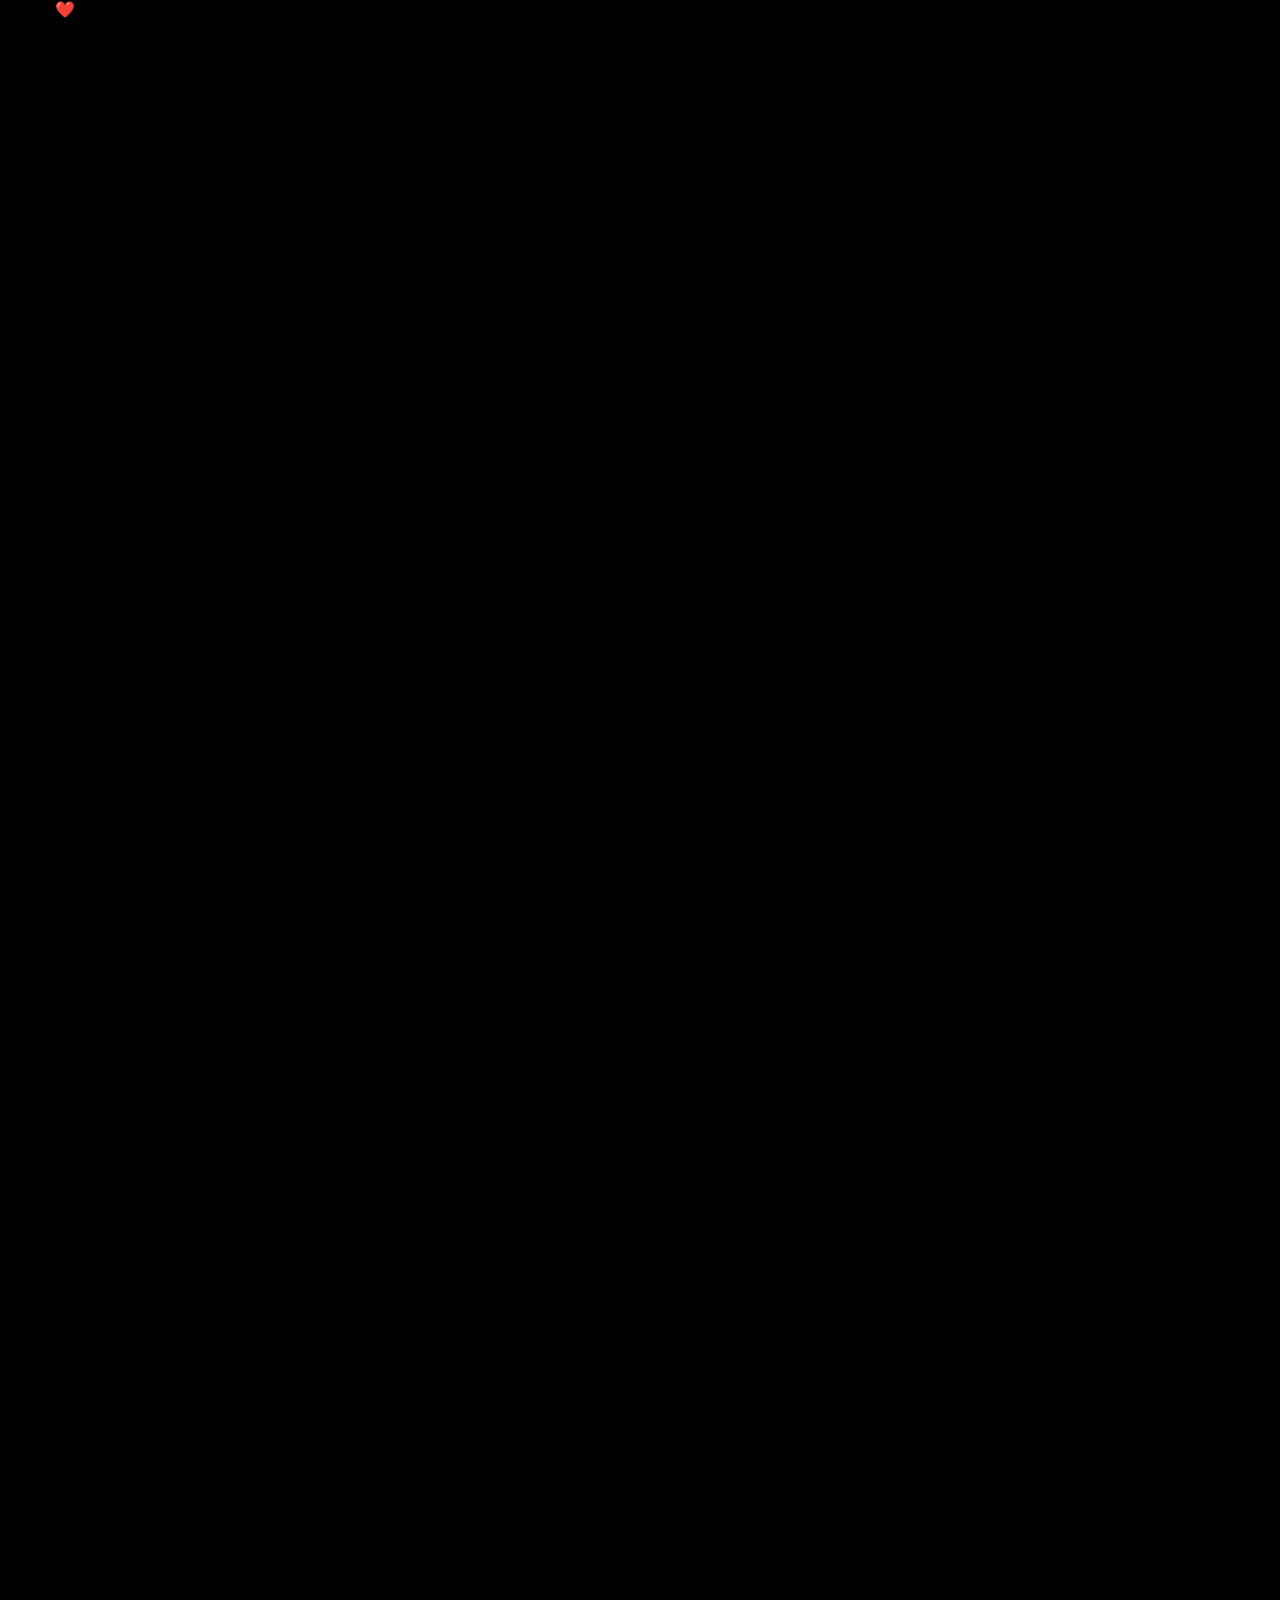
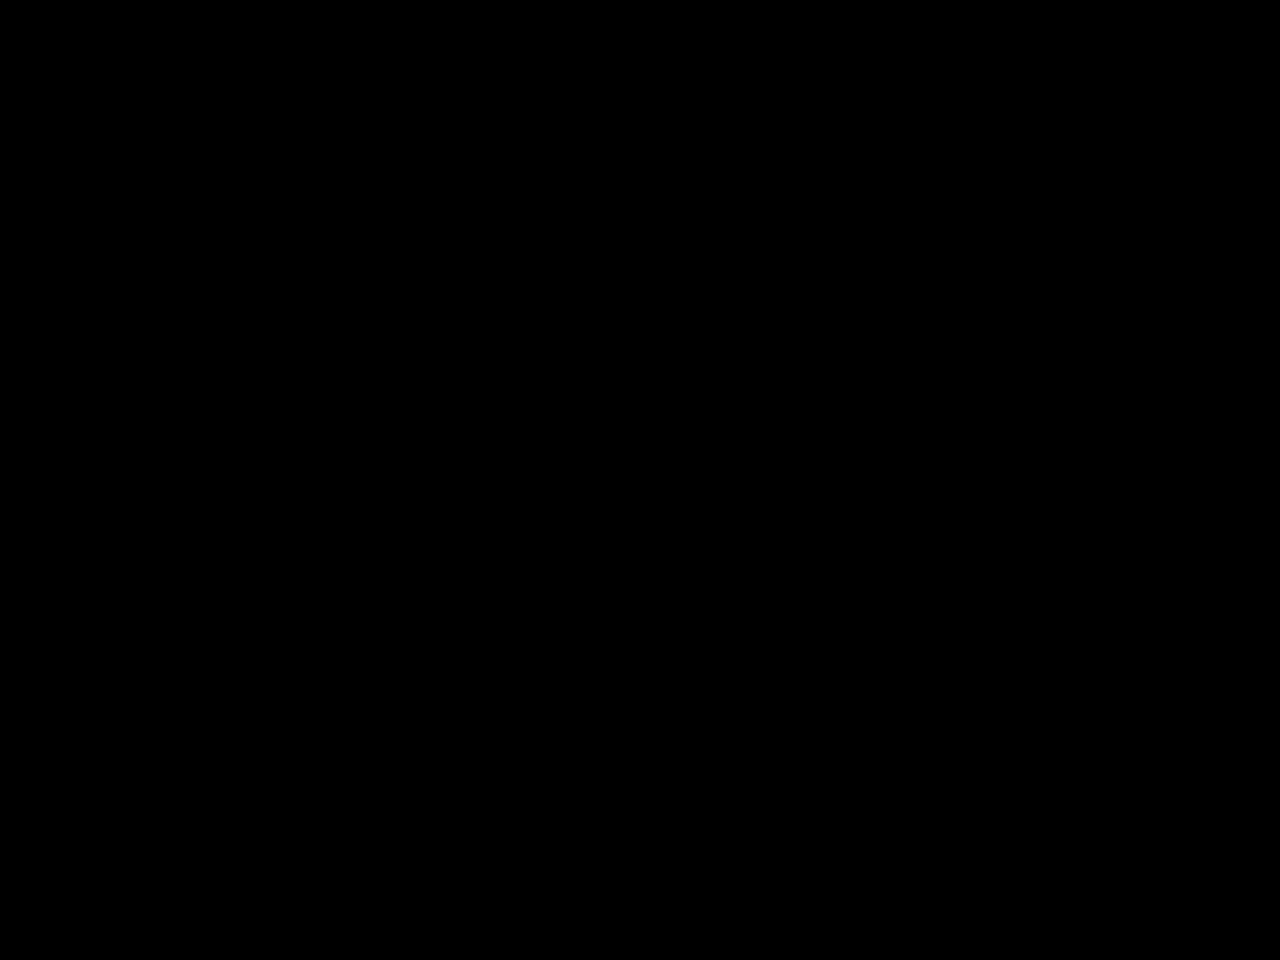
==== index.html @ 466c4f2f "haha" ====
<!DOCTYPE html>
<html>
<head>
<title>Ptit Cadeau Pour Ayou</title>
<meta lang="fr">
<meta charset="utf-8">
<meta name="viewport" content="width=device-width, initial-scale=1.0, minimum-scale=1.0, maximum-scale=1.0, user-scalable=no, viewport-fit=cover">
<meta http-equiv="X-UA-Compatible" content="ie=edge">
<link href="https://fonts.googleapis.com/css2?family=Cedarville+Cursive&family=Finger+Paint&family=Poppins&family=Kaushan+Script&family=Montserrat&family=Roboto&display=swap" rel="stylesheet">
<script src="https://ajax.googleapis.com/ajax/libs/jquery/3.5.1/jquery.min.js"></script>
<link rel="stylesheet" href=" style.css">
</head>
<body>
    <header>
        <div class="title">Pour toi ❤️</div>
        <div class="boxes">
            <div class="first-box">
                <div class="firstbody"></div>
            </div>
            <div class="second-box">
                <div class="secondbody"></div>
            </div>
            <div class="first-box">
                <div class="thirdbody"></div>
            </div>
        </div>
    </header>
    <script src="app.js"></script>
</body>
</html>
---- style.css ----
* {
    margin: 0;
    padding: 0;
    box-sizing: border-box;
}

body {
    height: 200vw;
    background-color: #000;
}

@media only screen and (max-width: 575px) {
    body {
        background-color: #000 ;
        /*position: fixed;*/
        /*overflow: hidden;*/
    }
    .boxes {
        position: absolute;
    }
    .firstbody{
        position: absolute;
        background-color: #8D8D8D;
        padding: 18vw 40vw;
        top: 50vw;
        left: 10vw;
        border-radius: 5vw;
        opacity: 1;
    }
    .secondbody{
        position: absolute;
        background-color: #8D8D8D;
        padding: 18vw 40vw;
        top: 100vw;
        left: 10vw;
        border-radius: 5vw;
        opacity: 1;
    }
    .thirdbody{
        position: absolute;
        background-color: #8D8D8D;
        padding: 18vw 40vw;
        top: 150vw;
        left: 10vw;
        border-radius: 5vw;
        opacity: 1;
    }
}
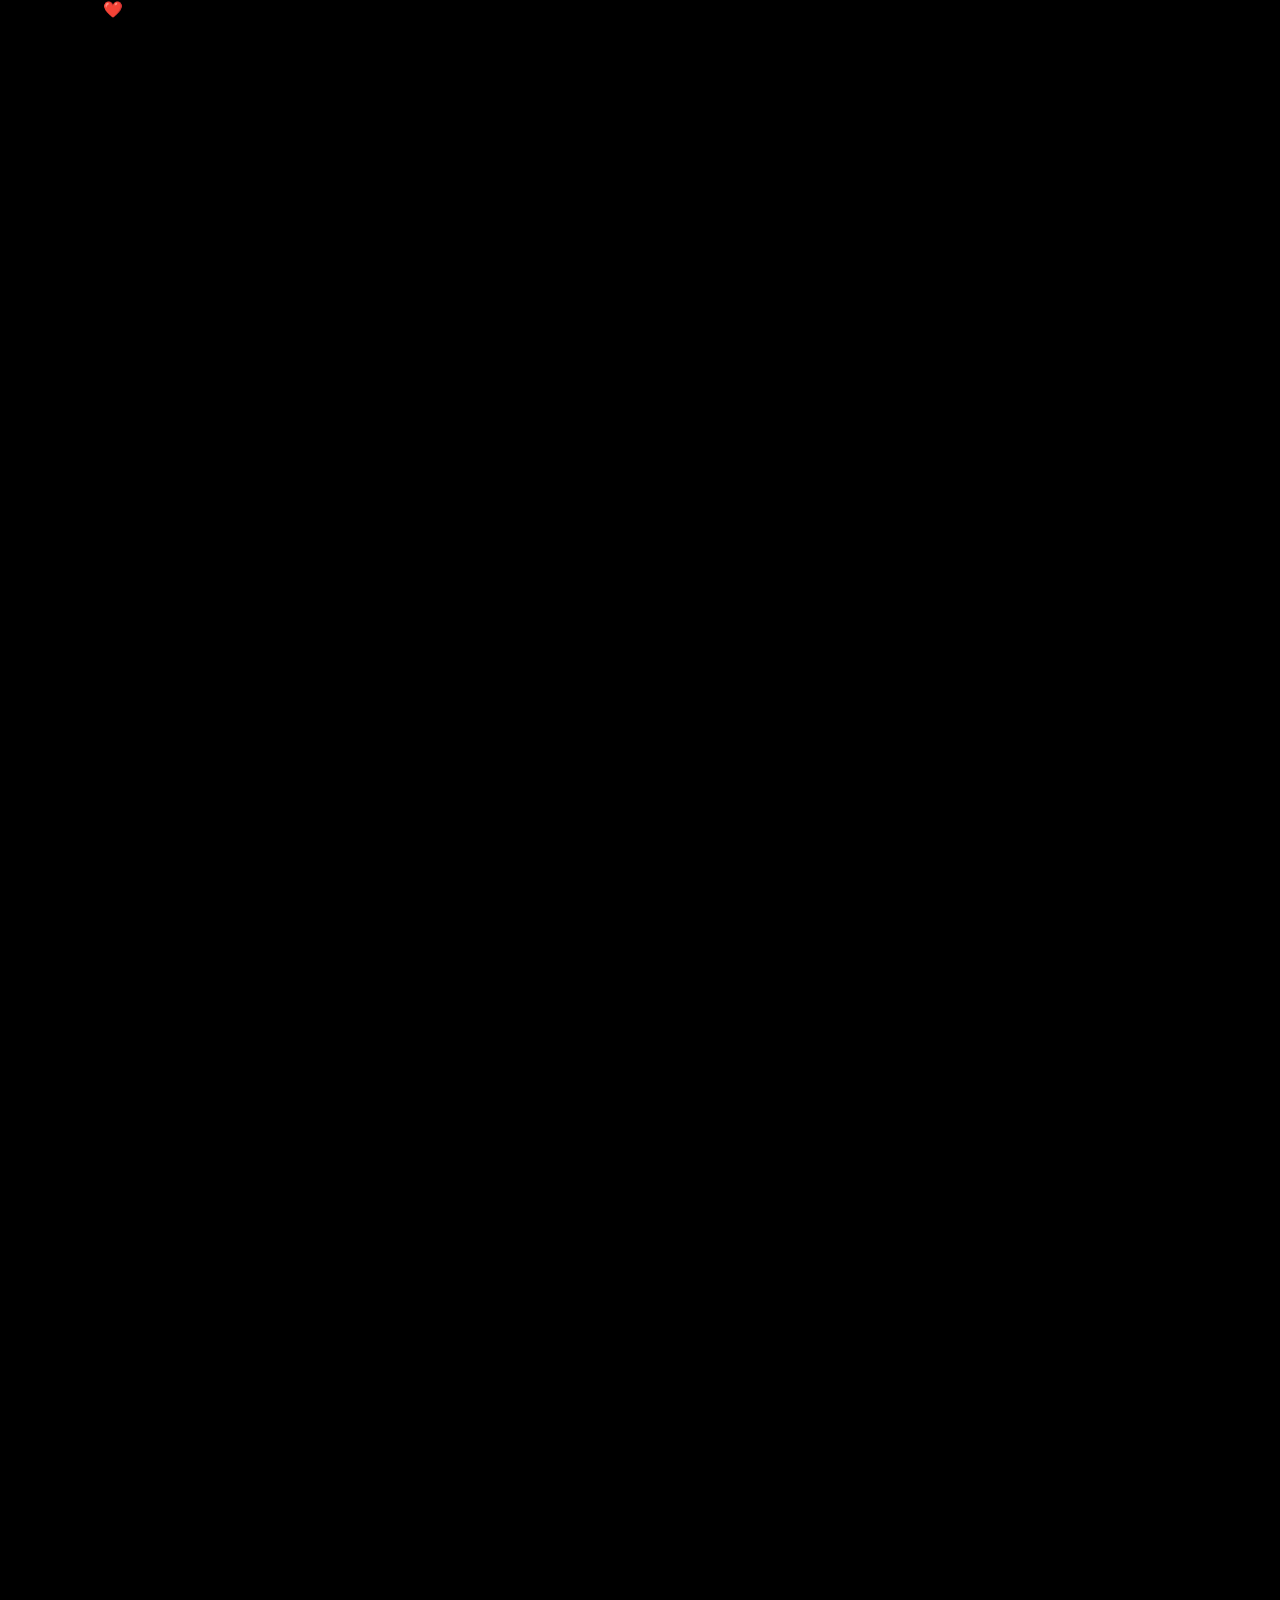
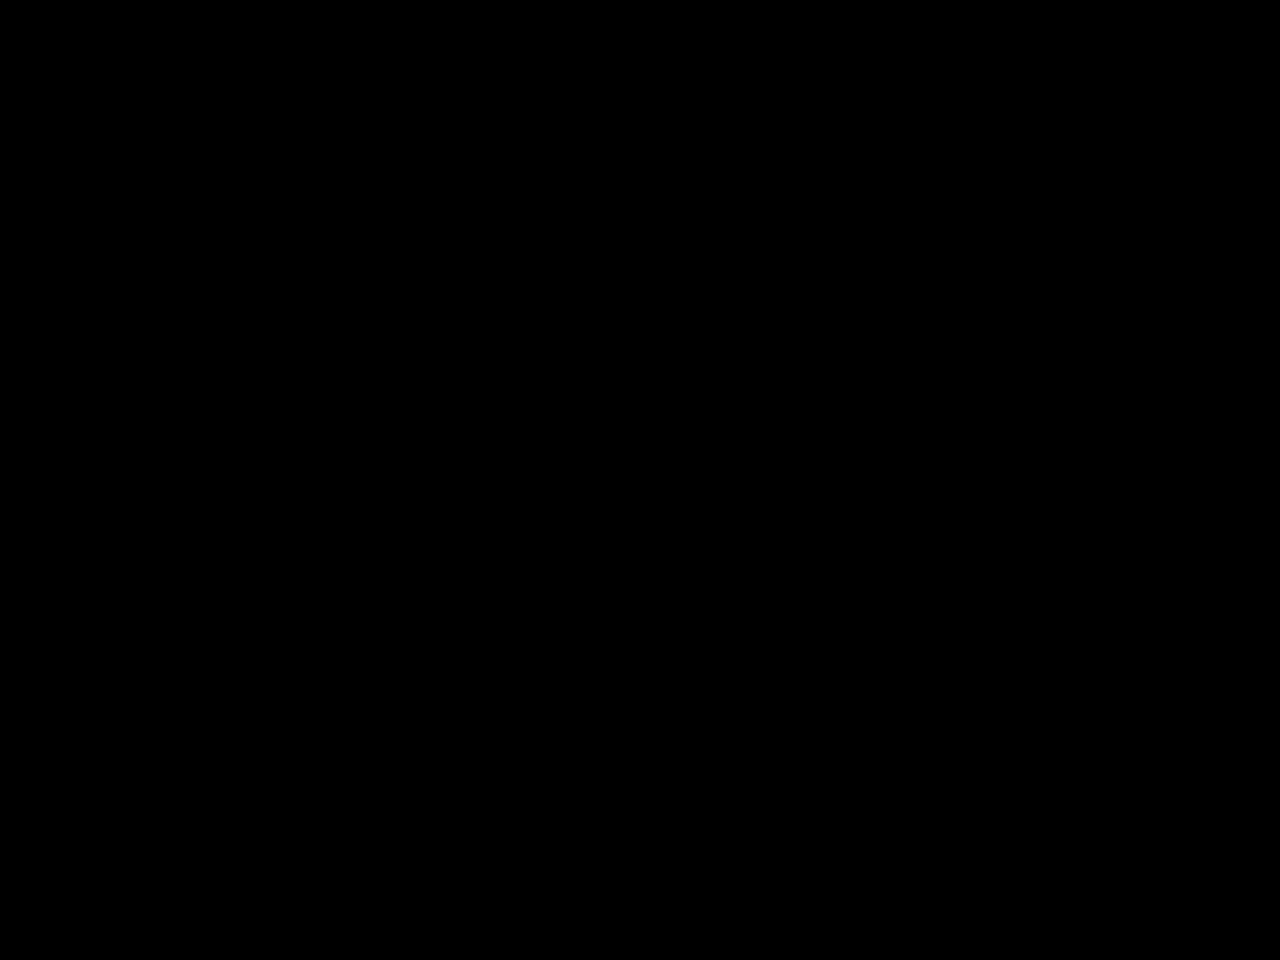
==== commit 1602a08b: "hahaha" ====
--- a/index.html
+++ b/index.html
@@ -12,7 +12,7 @@
 </head>
 <body>
     <header>
-        <div class="title">Pour toi ❤️</div>
+        <div class="title">Pour tofgdrfghi ❤️</div>
         <div class="boxes">
             <div class="first-box">
                 <div class="firstbody"></div>
--- a/style.css
+++ b/style.css
@@ -17,6 +17,15 @@
     }
     .boxes {
         position: absolute;
+    }
+    .title {
+        position: absolute;
+        font-family: 'Poppins';
+        font-size: 7vw;
+        color: #fff;
+        font-weight: bold;
+        left: 32vw;
+        top: 10vw;
     }
     .firstbody{
         position: absolute;
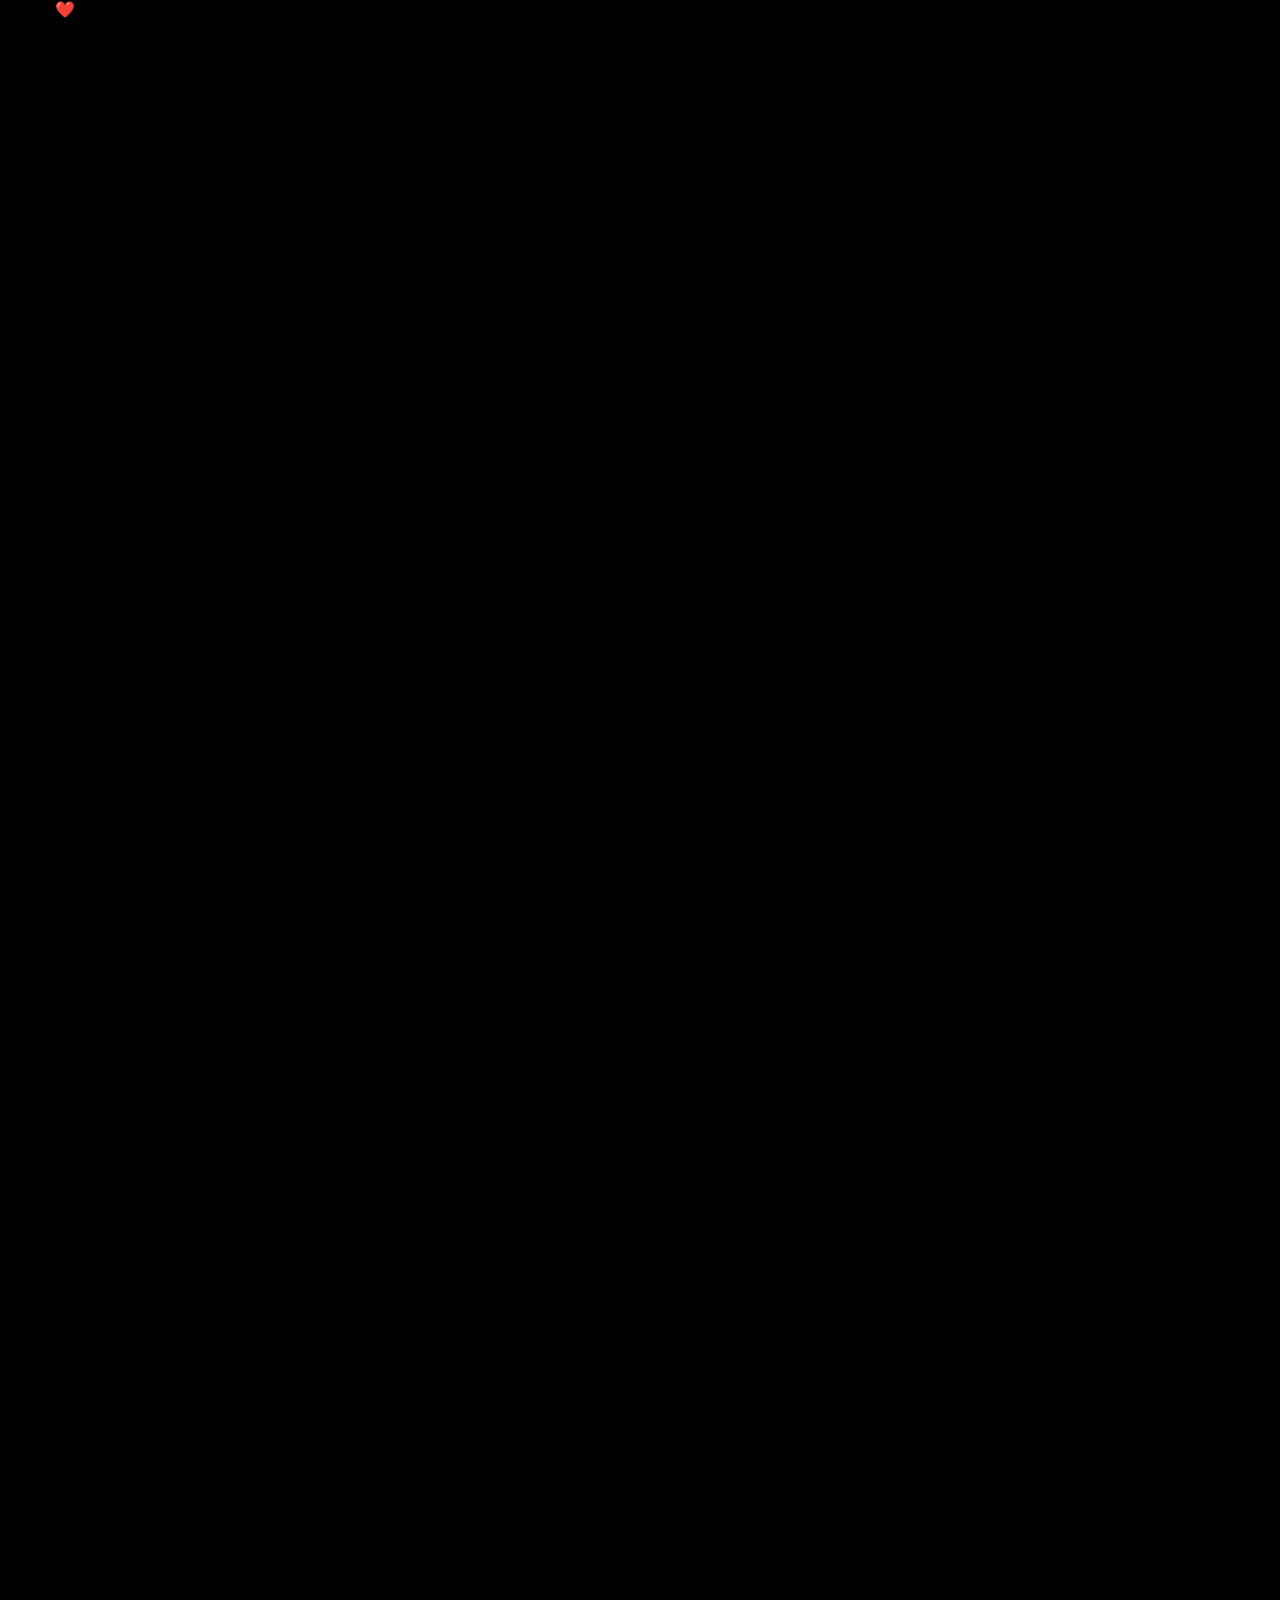
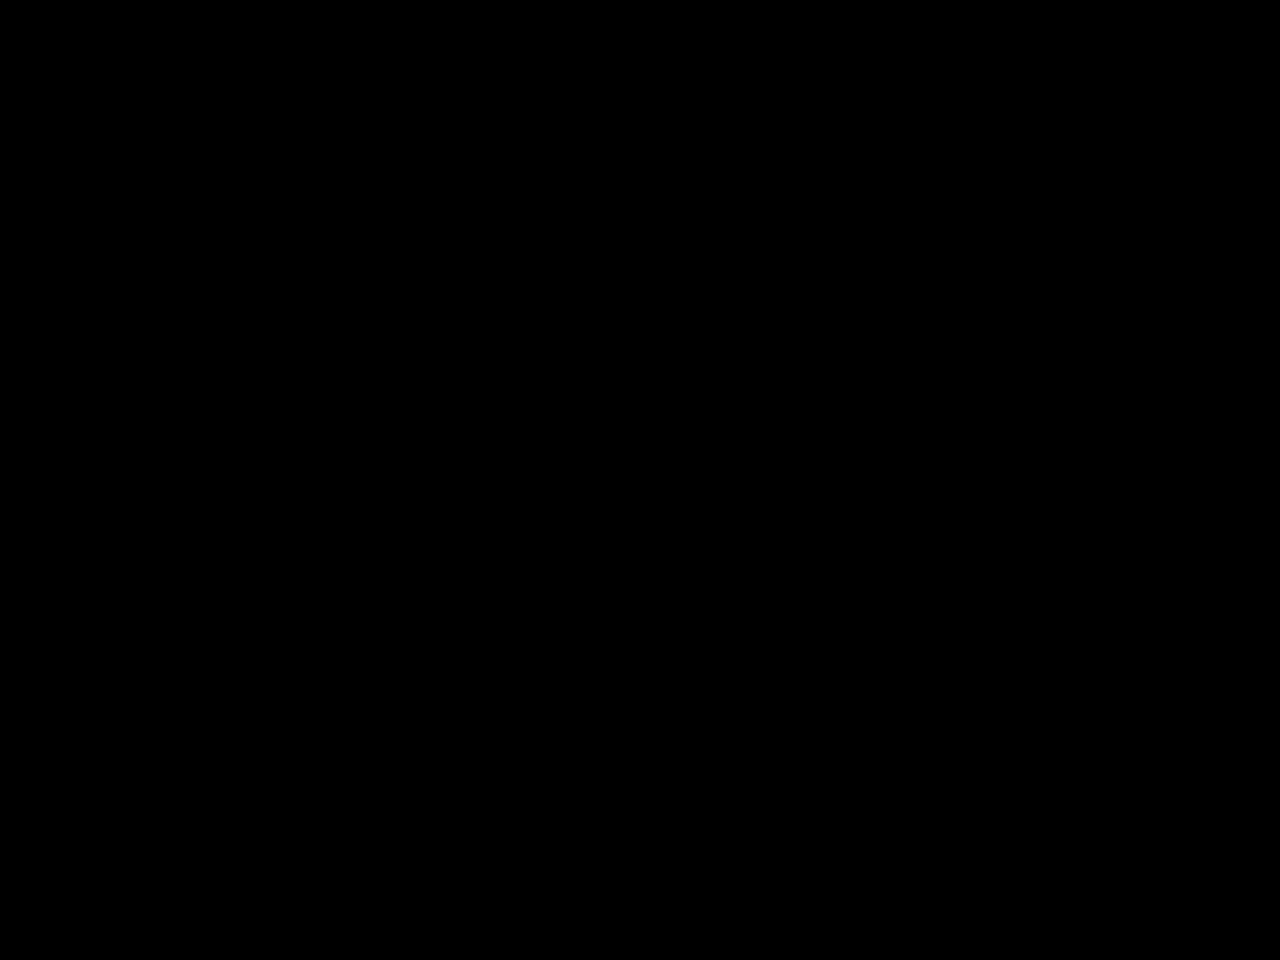
==== commit dcd1fa01: "hahaha" ====
--- a/index.html
+++ b/index.html
@@ -12,7 +12,7 @@
 </head>
 <body>
     <header>
-        <div class="title">Pour tofgdrfghi ❤️</div>
+        <div class="title">Pour toi ❤️</div>
         <div class="boxes">
             <div class="first-box">
                 <div class="firstbody"></div>
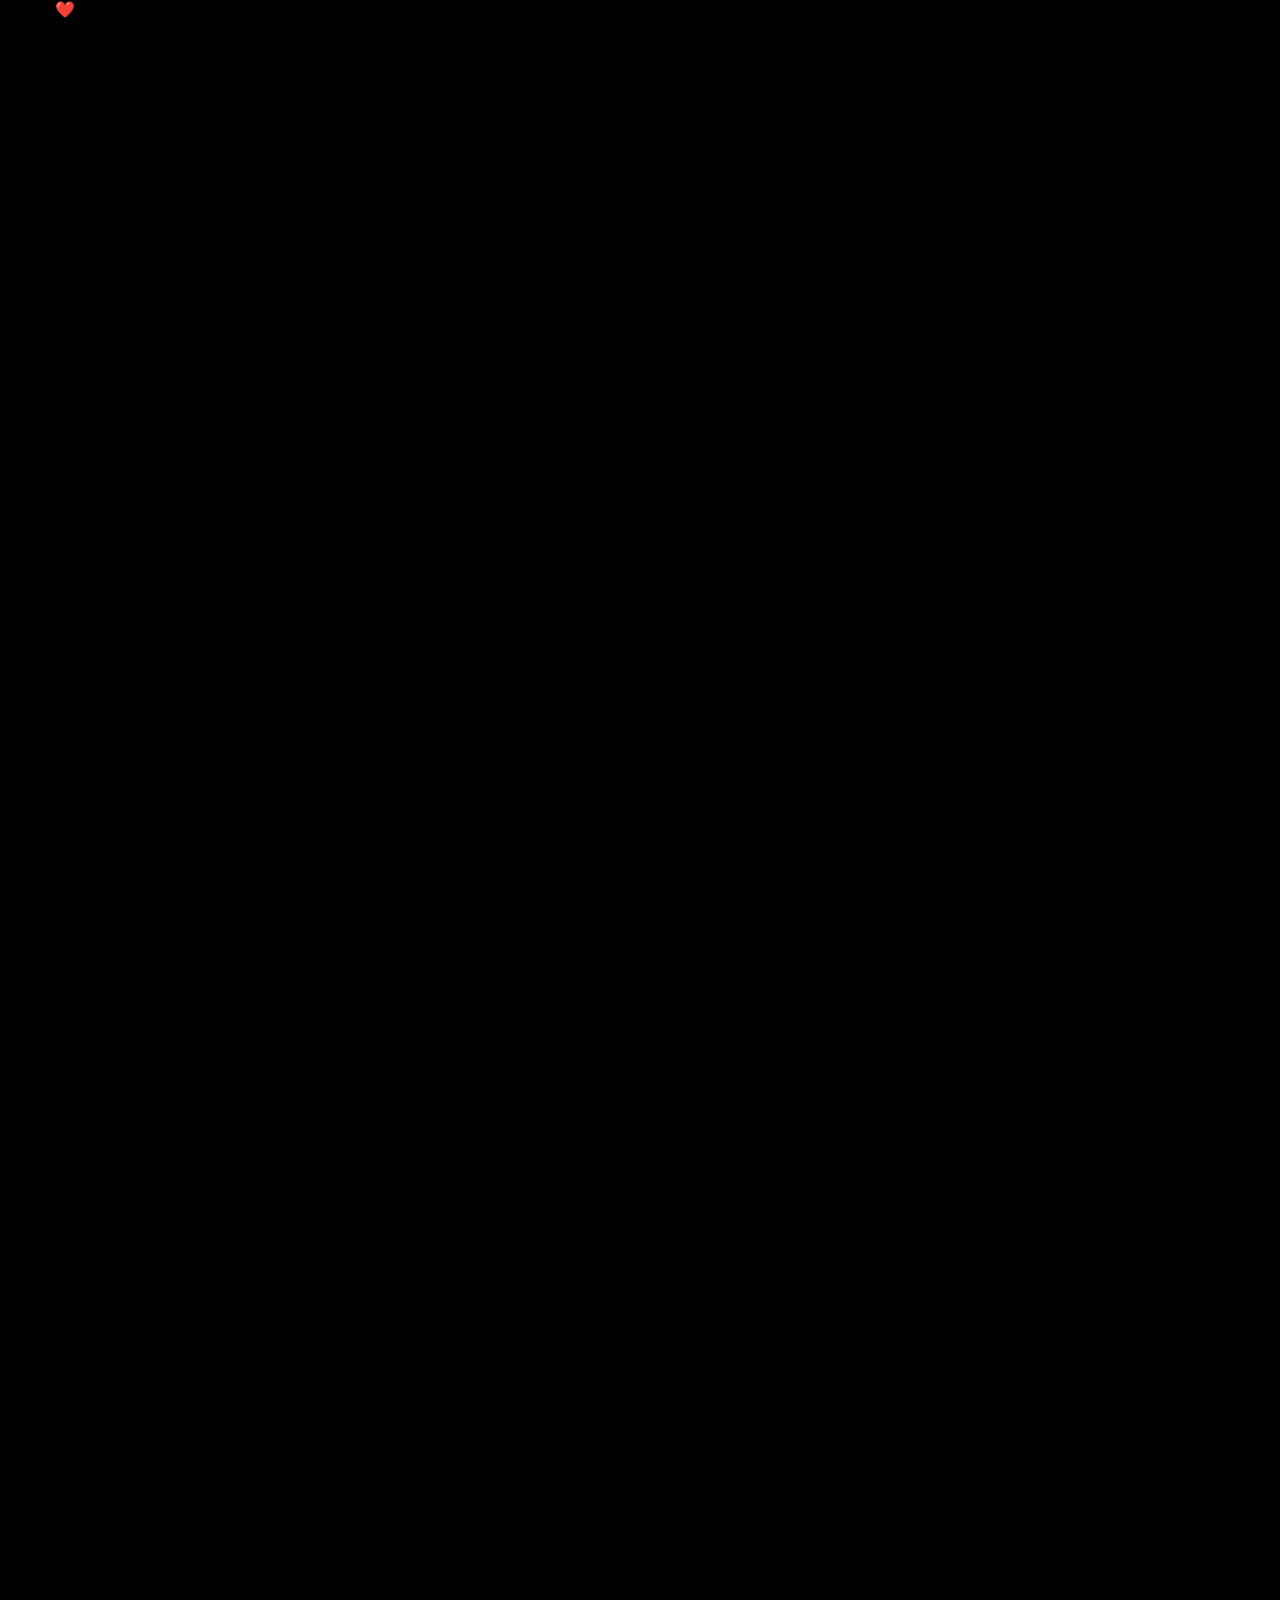
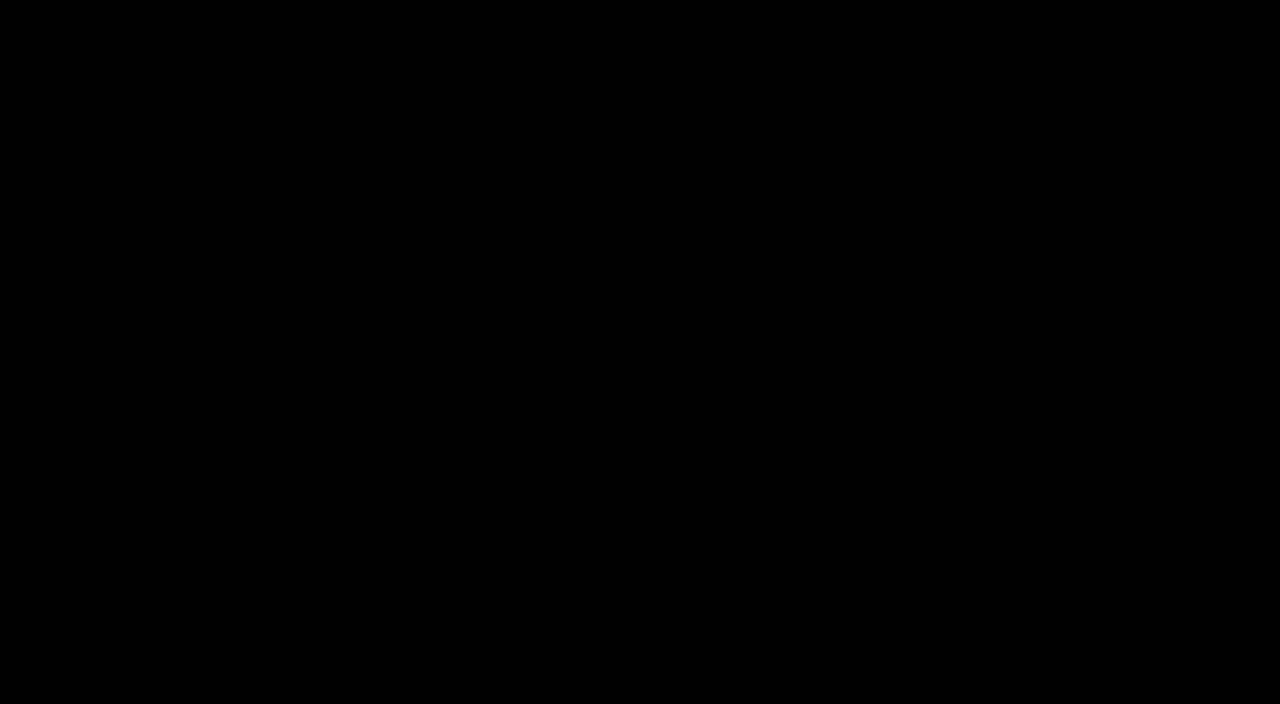
==== commit 577ca6f7: "fdqsfq" ====
--- a/index.html
+++ b/index.html
@@ -8,23 +8,26 @@
 <meta http-equiv="X-UA-Compatible" content="ie=edge">
 <link href="https://fonts.googleapis.com/css2?family=Cedarville+Cursive&family=Finger+Paint&family=Poppins&family=Kaushan+Script&family=Montserrat&family=Roboto&display=swap" rel="stylesheet">
 <script src="https://ajax.googleapis.com/ajax/libs/jquery/3.5.1/jquery.min.js"></script>
-<link rel="stylesheet" href=" style.css">
+<link rel="stylesheet" href="css/index.css">
 </head>
 <body>
     <header>
         <div class="title">Pour toi ❤️</div>
         <div class="boxes">
             <div class="first-box">
-                <div class="firstbody"></div>
+                <a class="firstbody" href="ld.html"></a>
+                <div class="fb-title">Lettres D'amour</div>
             </div>
             <div class="second-box">
-                <div class="secondbody"></div>
+                <a class="secondbody" href="ld.html"></a>
+                <div class="sb-title">Quizz</div>
             </div>
             <div class="first-box">
-                <div class="thirdbody"></div>
+                <a class="thirdbody" href="ld.html"></a>
+                <div class="tb-title">Pour Nos 3 Mois</div>
             </div>
         </div>
     </header>
-    <script src="app.js"></script>
+    <script src="js/index.js"></script>
 </body>
 </html> --- a/css/index.css
+++ b/css/index.css
@@ -0,0 +1,84 @@
+* {
+    margin: 0;
+    padding: 0;
+    box-sizing: border-box;
+}
+
+body {
+    height: 180vw;
+    background-color: #000;
+}
+
+@media only screen and (max-width: 575px) {
+    body {
+        background-color: #727272;
+        /*position: fixed;*/
+        /*overflow: hidden;*/
+    }
+    .boxes {
+        position: absolute;
+    }
+    .title {
+        position: absolute;
+        font-family: 'Poppins';
+        font-size: 7vw;
+        color: #fff;
+        font-weight: bold;
+        left: 32vw;
+        top: 10vw;
+    }
+    .firstbody{
+        position: absolute;
+        background-color: #8D8D8D;
+        padding: 18vw 40vw;
+        top: 45vw;
+        left: 10vw;
+        border-radius: 5vw;
+        opacity: 1;
+    }
+    .fb-title {
+        position: relative;
+        font-family: 'Poppins';
+        font-size: 6vw;
+        color: #fff;
+        font-weight: bold;
+        top: 49vw;
+        left: 15vw;
+    }
+    .secondbody{
+        position: absolute;
+        background-color: #8D8D8D;
+        padding: 18vw 40vw;
+        top: 88vw;
+        left: 10vw;
+        border-radius: 5vw;
+        opacity: 1;
+    }
+    .sb-title {
+        position: relative;
+        font-family: 'Poppins';
+        font-size: 6vw;
+        color: #fff;
+        font-weight: bold;
+        top: 83vw;
+        left: 15vw;
+    }
+    .thirdbody{
+        position: absolute;
+        background-color: #8D8D8D;
+        padding: 18vw 40vw;
+        top: 130vw;
+        left: 10vw;
+        border-radius: 5vw;
+        opacity: 1;
+    }
+    .tb-title {
+        position: relative;
+        font-family: 'Poppins';
+        font-size: 6vw;
+        color: #fff;
+        font-weight: bold;
+        top: 115vw;
+        left: 15vw;
+    }
+}